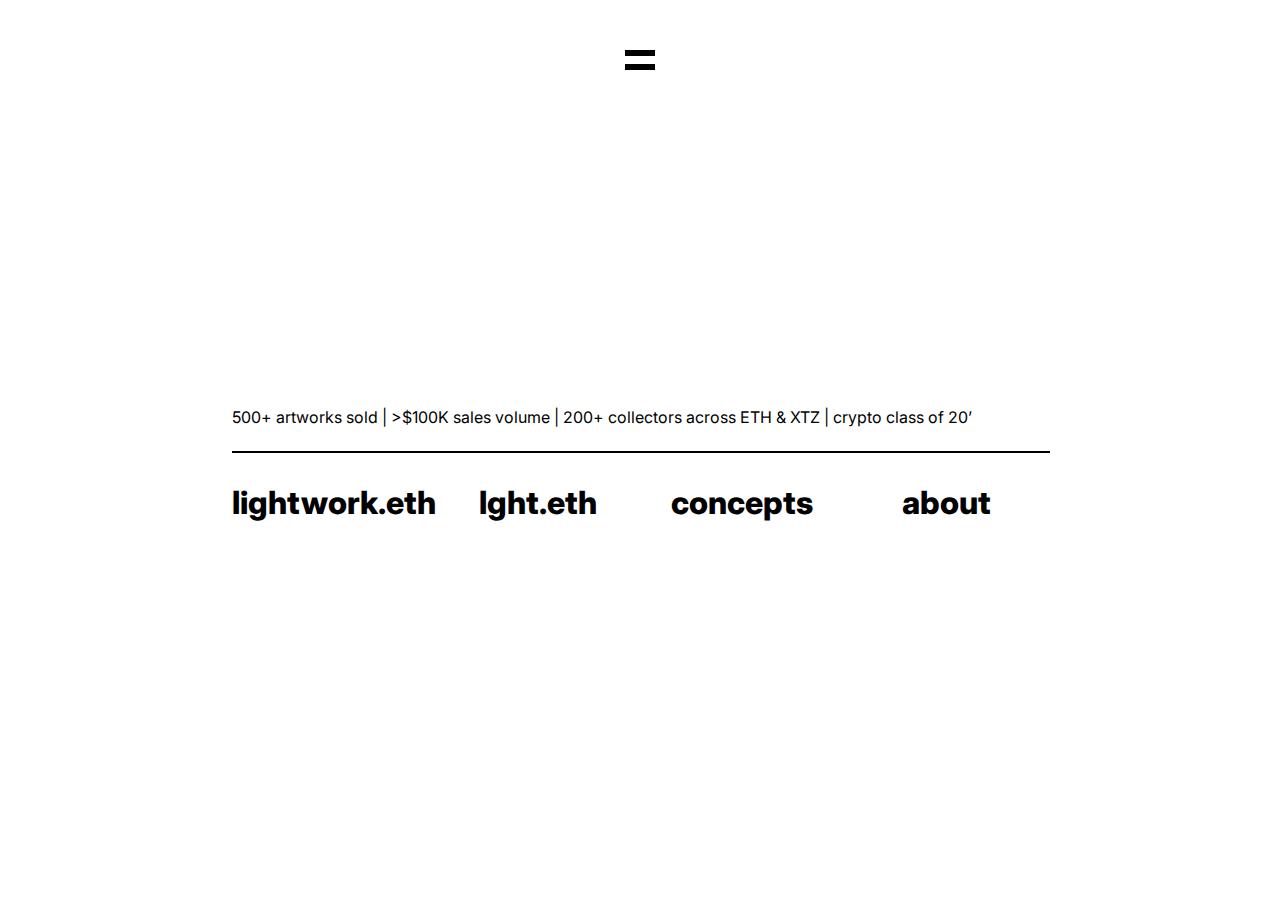
==== index.html @ a590ad82 "starting" ====
<!DOCTYPE html>
<html lang="en">
<head>
  <meta charset="UTF-8">
  <meta name="viewport" content="width=device-width, initial-scale=1.0">
  <link href="https://fonts.googleapis.com/css2?family=Inter:wght@100;200;300;400;500;600;700;800;900&display=swap" rel="stylesheet">
  <link rel="stylesheet" href="styles.css">
  <script defer src="scripts.js"></script>
  <title>Client Website</title>
</head>
<body>
    <div id="menuIcon">
        <div class="bar"></div>
        <div class="bar"></div>
    </div>
    <div id="menuOverlay" class="hidden">
        <nav>
          <a href="lightwork.html">Lightwork</a>
          <a href="lght.html">Lght</a>
          <a href="concepts.html">Concepts</a>
          <a href="about.html">About</a>
        </nav>
    </div>
    <div class="container">
        <p class="header-text">500+ artworks sold | >$100K sales volume | 200+ collectors across ETH & XTZ | crypto class of 20’</p>
        <hr class="header-line">
      <div class="link-grid">
        <h1><a href="lightwork.html">lightwork.eth</a></h1>
        <h1><a href="lght.html">lght.eth</a></h1>
        <h1><a href="concepts.html">concepts</a></h1>
        <h1><a href="about.html">about</a></h1>
      </div>
    </div>
</body>
</html>
---- styles.css ----
body {
    background-color: #fff;
    color: #000;
    font-family: 'Inter', sans-serif;
    display: flex;
    justify-content: center;
    align-items: center;
    height: 100vh;
    margin: 0;
  }
  
  #menuIcon {
    display: flex;
    flex-direction: column;
    justify-content: space-between;
    width: 30px;
    height: 20px;
    position: absolute;
    top: 50px;
    left: 50%;
    transform: translateX(-50%);
    cursor: pointer;
    z-index: 10;
  }

.bar {
    width: 100%;
    height: 6px;
    background-color: rgb(0, 0, 0);
  }

#menuOverlay {
    position: fixed;
    top: 0;
    left: 0;
    width: 100%;
    height: 100%;
    background-color: rgba(0, 0, 0, 0.8);
    display: flex;
    justify-content: center;
    align-items: center;
    border: 4px solid rgb(0, 0, 0);
    box-shadow: 0 0 15px #ADADAD;
    z-index: 5;
  }

#menuOverlay.hidden {
    display: none;
  }

nav {
    display: flex;
    flex-direction: column;
    gap: 15px;
    font-family: 'SF UI Text', sans-serif;
    font-size: 24px;
  }

nav a {
    text-decoration: none;
    color: rgb(0, 0, 0);
    text-align: center;
  }

  
  h1 {
    font-weight: 800;
  }

  .container {
    display: flex;
    flex-direction: column;
    align-items: center;
  }
  
  .header-text {
    margin-top: 50px;
    width: 100%;
  }
  
  .header-line {
    width: 100%;
    border: 1px solid #000;
  }
  
  .link-grid {
    display: grid;
    grid-template-columns: repeat(4, 1fr);
    gap: auto;
    justify-items: center;
  }
  
  .link-grid a {
    text-decoration: none;
    color: #000;
  }

  .link-grid a:hover {
    color: #888;
  }
  
  @media (max-width: 768px) {
    .container {
        align-items: flex-start;
        width: 100%;
        padding-left: 15px;
        margin-top: -33%;
    }

    .link-grid {
      grid-template-columns: 1fr;
      justify-items: left;
    }
  
    h1 {
      font-weight: 900;
      font-size: 250%;
      margin-bottom: -5%;
    }

    .header-text {
      text-align: left;
      font-size: 10px;
    }
  
    .header-line {
      width: 100%;
    }
  }
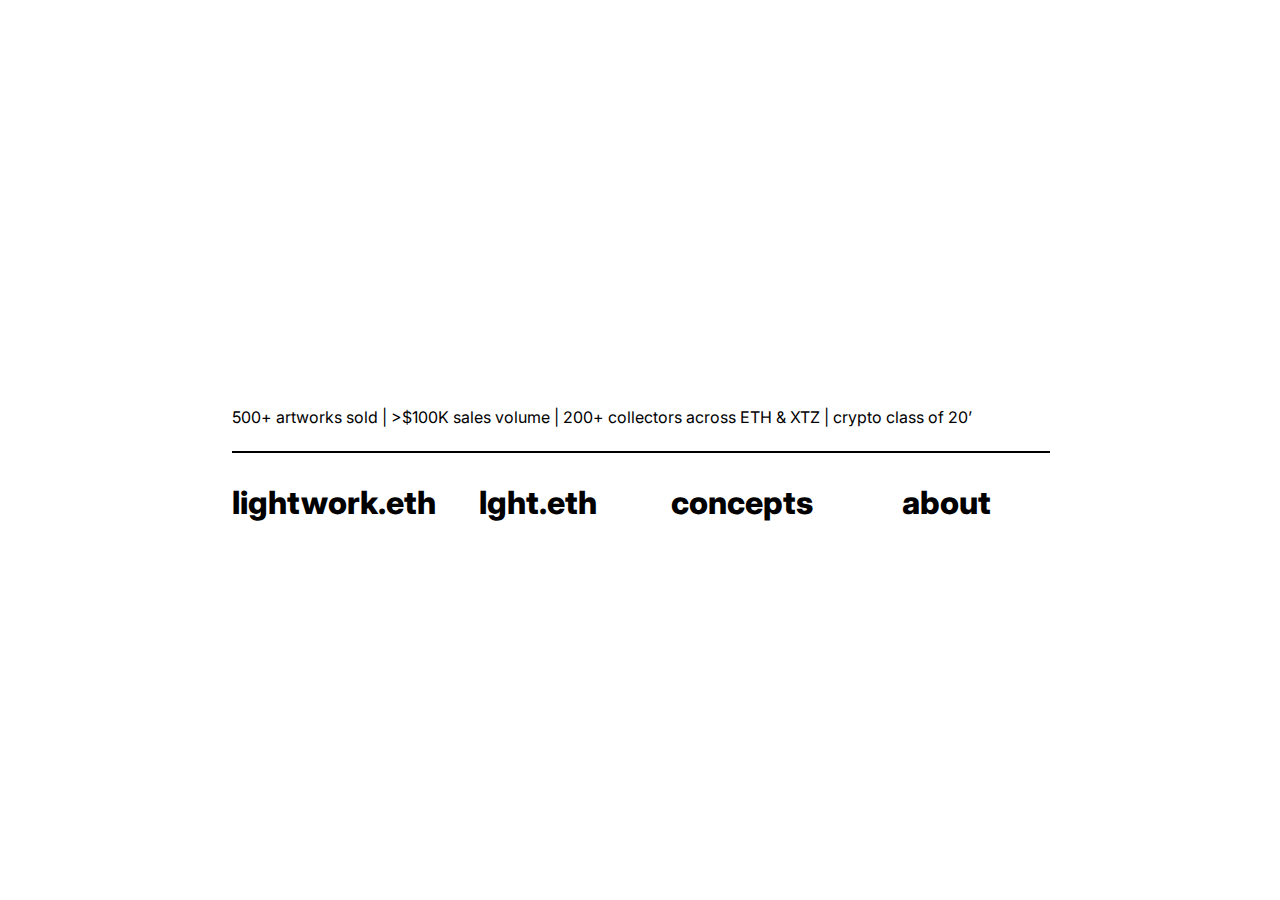
==== commit d3c13970: "lightwork and lght pg" ====
--- a/index.html
+++ b/index.html
@@ -3,24 +3,13 @@
 <head>
   <meta charset="UTF-8">
   <meta name="viewport" content="width=device-width, initial-scale=1.0">
+  <link rel="icon" href="Images/phunk-favi.png" type="image/x-icon">
   <link href="https://fonts.googleapis.com/css2?family=Inter:wght@100;200;300;400;500;600;700;800;900&display=swap" rel="stylesheet">
   <link rel="stylesheet" href="styles.css">
   <script defer src="scripts.js"></script>
-  <title>Client Website</title>
+  <title>lght.studio</title>
 </head>
 <body>
-    <div id="menuIcon">
-        <div class="bar"></div>
-        <div class="bar"></div>
-    </div>
-    <div id="menuOverlay" class="hidden">
-        <nav>
-          <a href="lightwork.html">Lightwork</a>
-          <a href="lght.html">Lght</a>
-          <a href="concepts.html">Concepts</a>
-          <a href="about.html">About</a>
-        </nav>
-    </div>
     <div class="container">
         <p class="header-text">500+ artworks sold | >$100K sales volume | 200+ collectors across ETH & XTZ | crypto class of 20’</p>
         <hr class="header-line">
--- a/styles.css
+++ b/styles.css
@@ -7,59 +7,6 @@
     align-items: center;
     height: 100vh;
     margin: 0;
-  }
-  
-  #menuIcon {
-    display: flex;
-    flex-direction: column;
-    justify-content: space-between;
-    width: 30px;
-    height: 20px;
-    position: absolute;
-    top: 50px;
-    left: 50%;
-    transform: translateX(-50%);
-    cursor: pointer;
-    z-index: 10;
-  }
-
-.bar {
-    width: 100%;
-    height: 6px;
-    background-color: rgb(0, 0, 0);
-  }
-
-#menuOverlay {
-    position: fixed;
-    top: 0;
-    left: 0;
-    width: 100%;
-    height: 100%;
-    background-color: rgba(0, 0, 0, 0.8);
-    display: flex;
-    justify-content: center;
-    align-items: center;
-    border: 4px solid rgb(0, 0, 0);
-    box-shadow: 0 0 15px #ADADAD;
-    z-index: 5;
-  }
-
-#menuOverlay.hidden {
-    display: none;
-  }
-
-nav {
-    display: flex;
-    flex-direction: column;
-    gap: 15px;
-    font-family: 'SF UI Text', sans-serif;
-    font-size: 24px;
-  }
-
-nav a {
-    text-decoration: none;
-    color: rgb(0, 0, 0);
-    text-align: center;
   }
 
   
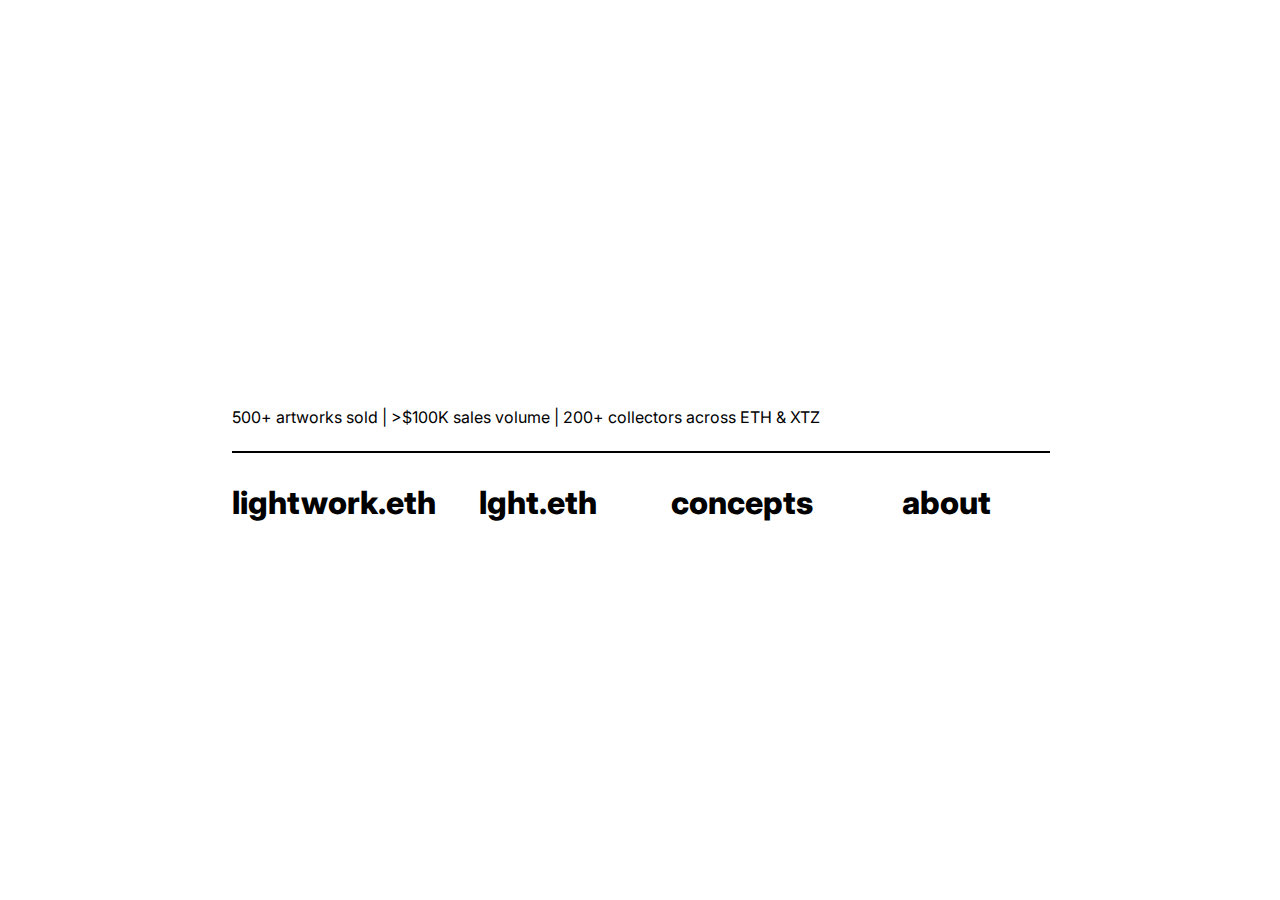
==== commit 242dabd7: "updated banner on index" ====
--- a/index.html
+++ b/index.html
@@ -11,7 +11,7 @@
 </head>
 <body>
     <div class="container">
-        <p class="header-text">500+ artworks sold | >$100K sales volume | 200+ collectors across ETH & XTZ | crypto class of 20’</p>
+        <p class="header-text">500+ artworks sold | >$100K sales volume | 200+ collectors across ETH & XTZ</p>
         <hr class="header-line">
       <div class="link-grid">
         <h1><a href="lightwork.html">lightwork.eth</a></h1>
